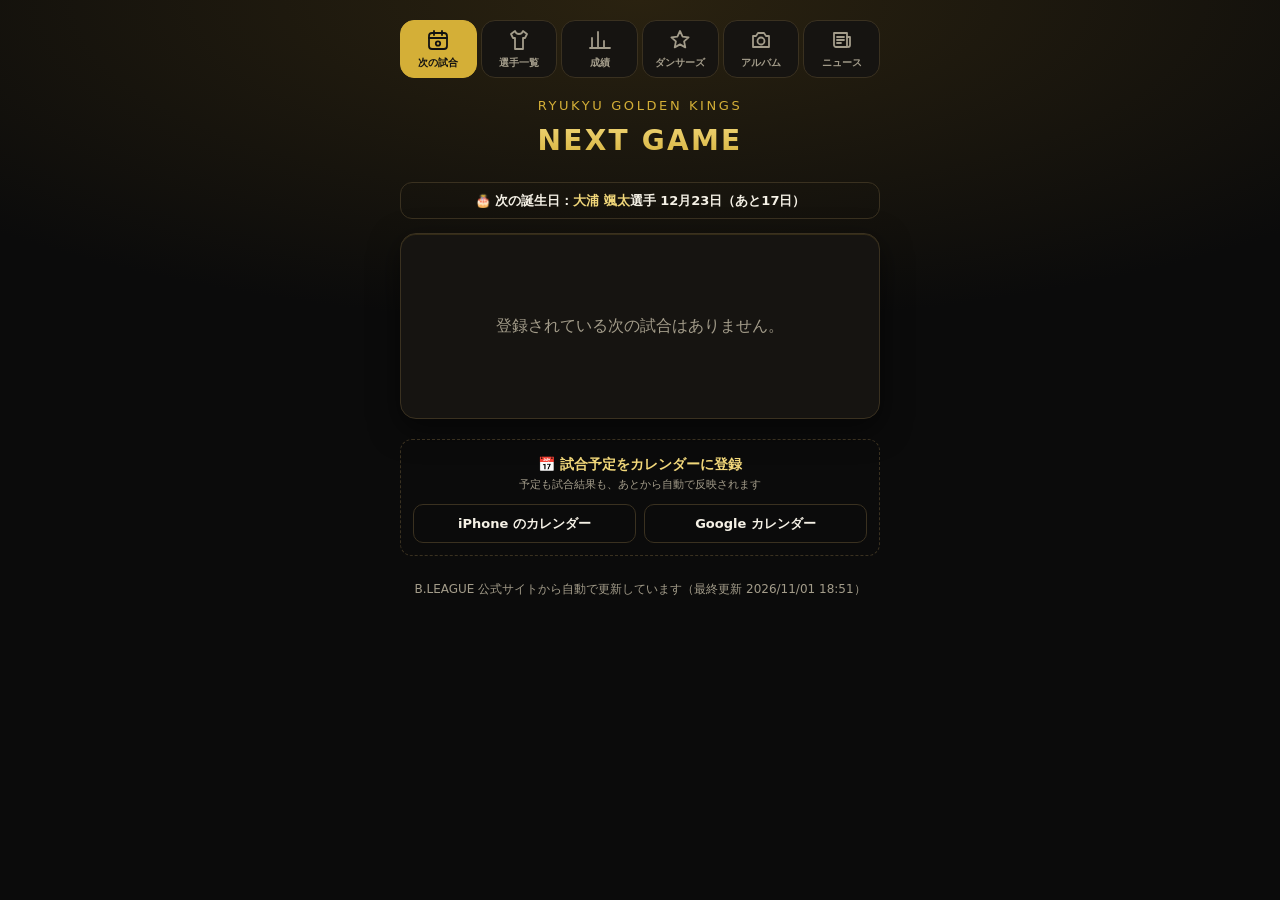
==== index.html @ 4b489448 "ニュースページを追加(キングス公式ニュースと公式YouTube) - update_news.py: キングス公式サイトのニュース一覧と、公式YouTubeのフィードを読み news.json を作る" ====
<!doctype html>
<html lang="ja">
<head>
  <meta charset="utf-8">
  <meta name="viewport" content="width=device-width, initial-scale=1, viewport-fit=cover">
  <meta name="theme-color" content="#0b0b0b">
  <meta name="apple-mobile-web-app-title" content="キングス">
  <link rel="apple-touch-icon" href="apple-touch-icon.png?v=2">
  <link rel="icon" type="image/png" href="favicon.png?v=2">
  <title>キングス 次の試合</title>
  <style>
    :root {
      --bg: #0b0b0b;
      --card: #161411;
      --line: #3a3120;
      --gold: #d4af37;
      --gold-soft: #f1d77a;
      --text: #f5f1e6;
      --muted: #a39c8a;
    }
    * { box-sizing: border-box; }
    html, body { margin: 0; }
    body {
      min-height: 100vh;
      min-height: 100dvh;
      background: radial-gradient(120% 60% at 50% 0%, #2a2210 0%, var(--bg) 60%) fixed, var(--bg);
      color: var(--text);
      font-family: "Hiragino Sans", "Noto Sans JP", "Yu Gothic", system-ui, sans-serif;
      line-height: 1.5;
      padding: max(20px, env(safe-area-inset-top)) 16px max(24px, env(safe-area-inset-bottom));
    }
    main { max-width: 480px; margin: 0 auto; }

    /* 上のタブ: 横幅いっぱいの6つのボタン(アイコン+名前)。指で押しやすい高さにする */
    .tabs { display: grid; grid-template-columns: repeat(6, 1fr); gap: 4px; margin: 0 0 18px; }
    .tabs a {
      display: flex;
      flex-direction: column;
      align-items: center;
      justify-content: center;
      gap: 3px;
      min-height: 58px;
      padding: 6px 2px;
      border: 1px solid var(--line);
      border-radius: 14px;
      background: var(--card);
      font-size: 10px;
      font-weight: 700;
      color: var(--muted);
      text-decoration: none;
      white-space: nowrap;
      -webkit-tap-highlight-color: transparent;
    }
    .tabs a:active { transform: scale(.96); }
    .tabs svg { width: 24px; height: 24px; fill: none; stroke: currentColor; stroke-width: 1.8; stroke-linecap: round; stroke-linejoin: round; }
    .tabs a[aria-current="page"] { background: var(--gold); border-color: var(--gold); color: #111; }

    header { text-align: center; margin-bottom: 20px; }
    .team {
      margin: 0;
      font-size: 13px;
      letter-spacing: .2em;
      color: var(--gold);
    }
    h1 {
      margin: 4px 0 0;
      font-size: 28px;
      font-weight: 800;
      letter-spacing: .08em;
      background: linear-gradient(180deg, var(--gold-soft), var(--gold));
      -webkit-background-clip: text;
      background-clip: text;
      color: transparent;
    }

    .card {
      background: var(--card);
      border: 1px solid var(--line);
      border-radius: 16px;
      padding: 24px 20px;
      box-shadow: 0 10px 30px rgba(0,0,0,.5), inset 0 1px 0 rgba(212,175,55,.15);
    }
    .badge {
      display: inline-block;
      padding: 4px 14px;
      border-radius: 999px;
      font-size: 13px;
      font-weight: 700;
      letter-spacing: .1em;
    }
    .badge.home { background: var(--gold); color: #111; }
    .badge.away { border: 1px solid var(--gold); color: var(--gold); }
    .top { display: flex; justify-content: space-between; align-items: center; }
    .live {
      font-size: 13px; font-weight: 700; color: #ff5a5a;
      animation: blink 1.2s infinite;
    }
    @keyframes blink { 50% { opacity: .35; } }

    .vs { margin: 20px 0 4px; font-size: 14px; color: var(--muted); }
    .opponent { margin: 0; font-size: 26px; font-weight: 800; }

    dl { margin: 20px 0 0; display: grid; grid-template-columns: auto 1fr; gap: 10px 16px; }
    dt { color: var(--gold); font-size: 13px; padding-top: 2px; }
    dd { margin: 0; font-size: 17px; font-weight: 600; }

    .birthday {
      margin-bottom: 14px;
      padding: 12px 14px;
      border: 1px solid var(--gold);
      border-radius: 12px;
      background: linear-gradient(135deg, rgba(212,175,55,.22), rgba(212,175,55,.06));
      text-align: center;
      font-size: 14px;
      font-weight: 800;
      color: var(--gold-soft);
    }
    .birthday small { display: block; margin-top: 2px; font-size: 11px; font-weight: 400; color: var(--muted); }
    .birthday.next {
      padding: 8px 12px;
      border-color: var(--line);
      background: none;
      font-size: 13px;
      font-weight: 700;
      color: var(--text);
    }
    .birthday.next b { color: var(--gold-soft); }
    .milestone {
      margin-top: 16px;
      padding: 10px 12px;
      border-radius: 10px;
      background: rgba(212,175,55,.1);
      font-size: 13px;
      line-height: 1.6;
    }
    .milestone b { color: var(--gold-soft); }
    .actions { display: grid; grid-template-columns: 1fr 1fr; gap: 8px; margin-top: 18px; }
    .actions a {
      display: block;
      padding: 11px 8px;
      border-radius: 10px;
      text-align: center;
      font-size: 14px;
      font-weight: 800;
      text-decoration: none;
    }
    .actions .ticket { background: var(--gold); color: #111; }
    .actions .watch { border: 1px solid var(--gold); color: var(--gold-soft); }
    .actions a:only-child { grid-column: 1 / -1; }
    /* 試合チャットへのボタン */
    a.chat {
      display: flex; align-items: center; justify-content: center; gap: 6px;
      min-height: 48px; margin-top: 10px; border-radius: 12px;
      border: 1px solid var(--gold); background: rgba(212, 175, 55, .08);
      color: var(--gold-soft); font-size: 15px; font-weight: 800; text-decoration: none;
    }
    a.chat:active { transform: scale(.98); }
    a.chat { flex-direction: column; gap: 2px; padding: 8px 12px; text-align: center; }
    .chat-main { display: flex; align-items: center; justify-content: center; gap: 8px; }
    .chat-new {
      padding: 2px 8px; border-radius: 999px; background: #e5484d; color: #fff;
      font-size: 11px; font-weight: 800; animation: chatPulse 1.6s ease-in-out infinite;
    }
    @keyframes chatPulse { 50% { transform: scale(1.08); } }
    .chat-last {
      max-width: 100%; font-size: 12px; font-weight: 500; color: var(--muted);
      white-space: nowrap; overflow: hidden; text-overflow: ellipsis;
    }
    .chat-last b { color: var(--gold-soft); font-weight: 700; }
    /* 観戦ビンゴへのボタン */
    a.bingo {
      display: flex; align-items: center; justify-content: center; gap: 6px;
      min-height: 46px; margin-top: 8px; border-radius: 12px; border: 1px solid var(--line); background: var(--card);
      color: var(--gold-soft); font-size: 15px; font-weight: 800; text-decoration: none;
    }
    a.bingo small { font-size: 11px; font-weight: 600; color: var(--muted); }
    a.bingo:active { transform: scale(.98); }
    .calendar { margin-top: 20px; padding: 14px 12px 12px; border: 1px dashed var(--line); border-radius: 12px; text-align: center; }
    .calendar p { margin: 0; font-size: 14px; font-weight: 700; color: var(--gold-soft); }
    .calendar small { display: block; margin-top: 2px; font-size: 11px; color: var(--muted); }
    .calendar .cal-links { display: grid; grid-template-columns: 1fr 1fr; gap: 8px; margin-top: 10px; }
    .calendar a {
      display: block;
      padding: 9px 6px;
      border: 1px solid var(--line);
      border-radius: 10px;
      font-size: 13px;
      font-weight: 700;
      color: var(--text);
      text-decoration: none;
    }
    .official {
      display: inline-block;
      margin-top: 16px;
      font-size: 14px;
      color: var(--gold);
      text-decoration: none;
    }
    .countdown {
      margin-top: 24px;
      padding-top: 20px;
      border-top: 1px solid var(--line);
      text-align: center;
    }
    .countdown .label { font-size: 13px; color: var(--muted); }
    .units { display: grid; grid-template-columns: repeat(4, 1fr); gap: 8px; margin-top: 10px; }
    .unit {
      background: #0f0e0b;
      border: 1px solid var(--line);
      border-radius: 10px;
      padding: 10px 0 6px;
    }
    .num {
      display: block;
      font-size: 30px;
      font-weight: 800;
      color: var(--gold-soft);
      font-variant-numeric: tabular-nums;
    }
    .unit small { font-size: 11px; color: var(--muted); }

    h2 { margin: 28px 0 10px; font-size: 14px; color: var(--gold); letter-spacing: .1em; }
    h2.section:first-child { margin-top: 0; }

    .live-card { margin-bottom: 8px; border-color: var(--gold); }

    /* 試合開始の花火(fireworks.js) */
    .fw-canvas { position: fixed; inset: 0; width: 100vw; height: 100vh; z-index: 60; pointer-events: none; }
    .fw-message {
      position: fixed; left: 50%; top: 38%; z-index: 61; pointer-events: none;
      transform: translate(-50%, -50%);
      padding: 16px 26px 18px;
      border: 1px solid rgba(212,175,55,.7); border-radius: 20px;
      background: rgba(8,7,4,.72);
      -webkit-backdrop-filter: blur(6px); backdrop-filter: blur(6px);
      box-shadow: 0 10px 40px rgba(0,0,0,.6);
      text-align: center; white-space: nowrap;
      animation: fwIn .6s cubic-bezier(.2, 1.4, .4, 1) both;
      transition: opacity .7s, transform .7s;
    }
    .fw-message b {
      display: block; font-size: 44px; font-weight: 900; letter-spacing: .04em;
      background: linear-gradient(180deg, #fff6c8, var(--gold) 70%);
      -webkit-background-clip: text; background-clip: text; color: transparent;
      filter: drop-shadow(0 4px 14px rgba(0,0,0,.8));
    }
    .fw-message i { display: block; font-style: normal; font-size: 40px; line-height: 1; margin-bottom: 4px; }
    .fw-message span { display: block; margin-top: 6px; font-size: 17px; font-weight: 800; color: #fff; text-shadow: 0 2px 10px rgba(0,0,0,.9); }
    .fw-message.out { opacity: 0; transform: translate(-50%, -60%); }
    @keyframes fwIn { from { opacity: 0; transform: translate(-50%, -50%) scale(.5); } }

    /* スコアボード(X の試合ページ風) */
    .board { display: grid; grid-template-columns: 1fr auto 1fr; align-items: center; gap: 6px; margin: 16px 0 6px; }
    .board .team { display: flex; flex-direction: column; align-items: center; gap: 2px; min-width: 0; margin: 0; color: var(--text); letter-spacing: normal; font-size: inherit; }
    .board .tmark {
      width: 42px; height: 42px; border-radius: 50%;
      display: grid; place-items: center;
      font-size: 13px; font-weight: 800;
      border: 2px solid var(--gold);
    }
    .board .kings .tmark { background: var(--gold); color: #111; }
    .board .opp .tmark { background: #26221a; color: var(--text); border-color: #5a5040; }
    .board .tname { font-size: 12px; color: var(--muted); max-width: 100%; overflow: hidden; text-overflow: ellipsis; white-space: nowrap; }
    .board .pts { font-size: 54px; font-weight: 800; line-height: 1; font-variant-numeric: tabular-nums; }
    .board .kings .pts { color: var(--gold-soft); }
    .board .mid { text-align: center; }
    .board .per { font-size: 15px; font-weight: 800; color: var(--text); white-space: nowrap; }
    .board .clock { margin-top: 4px; font-size: 13px; color: var(--muted); font-variant-numeric: tabular-nums; }
    .court-wrap { position: relative; margin: 10px -6px 0; perspective: 700px; }
    /* シュートが決まったときの「+2」などの表示 */
    .shot-pts {
      position: absolute; top: 18%; z-index: 2; pointer-events: none;
      font-size: 34px; font-weight: 900; color: var(--gold-soft); text-shadow: 0 2px 12px rgba(0,0,0,.7), 0 0 18px rgba(241,215,122,.6);
      animation: shotPts 1.6s ease-out forwards;
    }
    .shot-pts small { display: block; margin-top: -4px; font-size: 14px; font-weight: 800; letter-spacing: .02em; white-space: nowrap; }
    .shot-pts.k { left: 14%; }
    .shot-pts.o { right: 14%; color: #fff; text-shadow: 0 2px 12px rgba(0,0,0,.7); }
    @keyframes shotPts { 0% { opacity: 0; transform: translateY(14px) scale(.6); } 20% { opacity: 1; transform: translateY(0) scale(1.15); } 70% { opacity: 1; transform: translateY(-10px) scale(1); } 100% { opacity: 0; transform: translateY(-26px) scale(1); } }
    .court { display: block; width: 100%; transform: rotateX(32deg); transform-origin: 50% 100%; filter: drop-shadow(0 10px 18px rgba(0,0,0,.5)); }
    .lastplay {
      position: relative; z-index: 1;
      margin-top: -6px; padding: 10px 12px;
      border-radius: 12px; background: rgba(38,34,26,.95); border: 1px solid var(--line);
      font-size: 13px; line-height: 1.5;
    }
    .lastplay small { color: var(--muted); margin-left: 6px; }
    .lastplay b { color: var(--gold-soft); }
    .live-tabs { display: grid; grid-template-columns: repeat(3, 1fr); margin: 16px 0 4px; border-bottom: 1px solid var(--line); }
    .live-tabs button {
      min-height: 44px; border: 0; background: none; color: var(--muted);
      font: inherit; font-size: 14px; font-weight: 700; cursor: pointer;
      border-bottom: 2px solid transparent;
    }
    .live-tabs button.on { color: var(--text); border-bottom-color: var(--gold); }
    table.box { width: 100%; border-collapse: collapse; font-size: 12px; font-variant-numeric: tabular-nums; }
    .box th { padding: 6px 4px; font-size: 10px; font-weight: 600; color: var(--gold); text-align: right; border-bottom: 1px solid var(--line); }
    .box td { padding: 6px 4px; text-align: right; border-bottom: 1px solid var(--line); white-space: nowrap; }
    .box th:first-child, .box td:first-child { text-align: left; white-space: normal; }
    .box h3 { margin: 14px 0 4px; font-size: 13px; }
    .plays { list-style: none; margin: 0; padding: 0; }
    .plays li { display: grid; grid-template-columns: 52px 1fr auto; gap: 8px; padding: 9px 2px; border-bottom: 1px solid var(--line); font-size: 13px; }
    .plays .t { color: var(--muted); font-size: 11px; font-variant-numeric: tabular-nums; }
    .plays .sc { font-size: 12px; color: var(--muted); font-variant-numeric: tabular-nums; }
    .plays li.k .what { color: var(--gold-soft); }

    /* 勝敗予想と応援リアクション */
    .fan { margin-top: 16px; padding-top: 14px; border-top: 1px solid var(--line); }
    .fan-title { display: flex; justify-content: space-between; font-size: 13px; font-weight: 700; }
    .fan-title small { color: var(--muted); font-weight: 400; }
    .vote { display: grid; grid-template-columns: 1fr 1fr; gap: 8px; margin-top: 10px; }
    .vote button {
      position: relative; overflow: hidden;
      min-height: 50px; padding: 4px 26px; border-radius: 999px; border: 1px solid var(--line);
      font: inherit; font-size: 14px; font-weight: 800; cursor: pointer; white-space: nowrap;
    }
    .vote .vk { background: var(--gold); color: #111; border-color: var(--gold); }
    .vote .vo { background: #2a261e; color: var(--text); }
    .vote button.mine::after { content: "✓"; position: absolute; right: 12px; top: 50%; transform: translateY(-50%); }
    .vote button:disabled { cursor: default; }
    .vote button:not(:disabled):active { transform: scale(.97); }
    .reacts { display: grid; grid-template-columns: repeat(5, 1fr); gap: 6px; margin-top: 10px; }
    .reacts button {
      min-height: 52px; border-radius: 14px; border: 1px solid var(--line); background: #161411;
      font: inherit; font-size: 22px; line-height: 1; cursor: pointer;
      display: flex; flex-direction: column; align-items: center; justify-content: center; gap: 3px;
      -webkit-tap-highlight-color: transparent;
    }
    .reacts button:active { transform: scale(.92); }
    .reacts small { font-size: 10px; color: var(--muted); font-variant-numeric: tabular-nums; }
    .fan-note { margin: 8px 0 0; font-size: 10px; color: var(--muted); }
    .float-emoji {
      position: fixed; bottom: 90px; z-index: 50; pointer-events: none;
      font-size: 30px; animation: floatUp 2.2s ease-out forwards;
    }
    @keyframes floatUp {
      0% { transform: translateY(0) scale(.6); opacity: 0; }
      15% { opacity: 1; transform: translateY(-30px) scale(1.1); }
      100% { transform: translateY(-320px) scale(1); opacity: 0; }
    }
    .winprob { margin-top: 14px; }
    .winprob-head { display: flex; justify-content: space-between; align-items: baseline; font-size: 12px; color: var(--muted); }
    .winprob-head b { font-size: 20px; color: var(--gold-soft); font-variant-numeric: tabular-nums; }
    .winprob-bar { position: relative; height: 10px; margin-top: 6px; border-radius: 5px; background: #3a2a2a; overflow: hidden; }
    .winprob-bar i { position: absolute; left: 0; top: 0; bottom: 0; background: linear-gradient(90deg, var(--gold), var(--gold-soft)); transition: width .6s; }
    .winprob-bar::after { content: ""; position: absolute; left: 50%; top: 0; bottom: 0; width: 1px; background: rgba(255,255,255,.35); }
    .winprob small { display: block; margin-top: 4px; font-size: 10px; color: var(--muted); }
    .final { font-size: 13px; font-weight: 700; color: var(--gold-soft); }
    .score {
      display: grid;
      grid-template-columns: 1fr auto 1fr;
      align-items: end;
      gap: 8px;
      margin: 20px 0 4px;
      text-align: center;
    }
    .side { display: flex; flex-direction: column; gap: 4px; min-width: 0; }
    .tname { font-size: 13px; color: var(--muted); overflow-wrap: anywhere; }
    .pts {
      font-size: 52px;
      font-weight: 800;
      line-height: 1;
      font-variant-numeric: tabular-nums;
    }
    .kings .pts { color: var(--gold-soft); }
    .dash { font-size: 28px; color: var(--muted); padding-bottom: 8px; }
    .quarters {
      width: 100%;
      margin-top: 20px;
      border-collapse: collapse;
      font-size: 14px;
      text-align: center;
      font-variant-numeric: tabular-nums;
    }
    .quarters th { color: var(--gold); font-weight: 600; font-size: 12px; padding: 4px 2px; }
    .quarters td { padding: 6px 2px; border-top: 1px solid var(--line); }
    .quarters td:first-child { text-align: left; color: var(--muted); font-size: 12px; }
    .scorers { list-style: none; margin: 0; padding: 0; }
    .scorers li {
      display: flex; justify-content: space-between; gap: 12px;
      padding: 8px 2px;
      border-bottom: 1px solid var(--line);
      font-size: 15px;
    }
    .spts { font-weight: 800; color: var(--gold-soft); font-variant-numeric: tabular-nums; }
    .spts small { font-size: 11px; color: var(--muted); font-weight: 400; margin-left: 2px; }
    .sub { margin: 14px 0 0; font-size: 12px; color: var(--muted); }
    .sub .official { margin-top: 0; font-size: 12px; }
    .later { list-style: none; margin: 0; padding: 0; }
    .later li {
      display: flex; justify-content: space-between; gap: 12px;
      padding: 12px 4px;
      border-bottom: 1px solid var(--line);
      font-size: 15px;
    }
    .later .ha { color: var(--gold); font-size: 13px; white-space: nowrap; }

    .message { text-align: center; color: var(--muted); padding: 40px 0; }
    .note { margin-top: 24px; text-align: center; font-size: 12px; color: var(--muted); }
  </style>
</head>
<body>
  <main>
    <nav class="tabs">
      <a href="./" aria-current="page"><svg viewBox="0 0 24 24"><rect x="3" y="5" width="18" height="16" rx="3"/><path d="M3 10h18M8 3v4M16 3v4"/><circle cx="12" cy="15.5" r="2.2"/></svg><span>次の試合</span></a>
      <a href="players.html"><svg viewBox="0 0 24 24"><path d="M8 3l-4 3 2 4h2v11h8V10h2l2-4-4-3c-.5 1.7-2 3-4 3s-3.5-1.3-4-3z"/></svg><span>選手一覧</span></a>
      <a href="stats.html"><svg viewBox="0 0 24 24"><path d="M4 20V10M10 20V4M16 20v-7M22 20H2"/></svg><span>成績</span></a>
      <a href="dancers.html"><svg viewBox="0 0 24 24"><path d="M12 3l2.6 5.6 6 .7-4.5 4.1 1.2 6L12 16.4 6.7 19.4l1.2-6L3.4 9.3l6-.7z"/></svg><span>ダンサーズ</span></a>
      <a href="album.html"><svg viewBox="0 0 24 24"><path d="M4 8h3l2-3h6l2 3h3v11H4z"/><circle cx="12" cy="13" r="3.5"/></svg><span>アルバム</span></a>
      <a href="news.html"><svg viewBox="0 0 24 24"><path d="M4 5h13v14H6a2 2 0 0 1-2-2z"/><path d="M17 9h3v8a2 2 0 0 1-2 2"/><path d="M7 9h7M7 12h7M7 15h4"/></svg><span>ニュース</span></a>
    </nav>
    <header>
      <p class="team">RYUKYU GOLDEN KINGS</p>
      <h1>NEXT GAME</h1>
    </header>
    <div id="birthday"></div>
    <div id="app"><p class="message">読み込み中…</p></div>
    <div class="calendar">
      <p>📅 試合予定をカレンダーに登録</p>
      <small>予定も試合結果も、あとから自動で反映されます</small>
      <div class="cal-links">
        <a id="calApple" href="calendar.ics">iPhone のカレンダー</a>
        <a id="calGoogle" href="https://calendar.google.com/" target="_blank" rel="noopener">Google カレンダー</a>
      </div>
    </div>
    <p class="note" id="note"></p>
  </main>

  <script src="extras.js"></script>
  <script src="fireworks.js"></script>
  <script>
    // 試合開始からこの時間が過ぎたら「終わった試合」とみなして次へ進む
    const GAME_LENGTH_MS = 2.5 * 60 * 60 * 1000;
    const TZ = "Asia/Tokyo";

    // 試合中の速報(kings-notify の notifier.py が ntfy に流している)
    const NTFY = "https://ntfy.sh";
    const LIVE_TOPIC = "kings-live-a38853caea";
    const LIVE_STALE_MS = 15 * 60 * 1000;       // この時間更新がなければ速報を隠す
    const FINAL_SHOW_MS = 3 * 60 * 60 * 1000;    // 試合終了の結果を出しておく時間
    const LIVE_WINDOW_BEFORE_MS = 30 * 60 * 1000;
    const LIVE_WINDOW_AFTER_MS = 4 * 60 * 60 * 1000;

    const app = document.getElementById("app");
    let timer = null;
    let games = [];
    let live = null;
    let source = null;
    let roster = [];   // players.json(誕生日・通算成績)

    // 誕生日の選手がいれば大きく、いなければ次の誕生日を小さく出す
    function renderBirthday() {
      const list = KingsExtras.birthdaysToday(roster);
      const next = list.length ? null : KingsExtras.nextBirthday(roster);
      document.getElementById("birthday").innerHTML = list.length ? `
        <div class="birthday">🎂 今日は ${list.map(b => `${esc(b.name)}選手（${b.age}歳）`).join("・")} の誕生日！
          <small>おめでとうございます！</small></div>`
        : next ? `<div class="birthday next">🎂 次の誕生日：<b>${esc(next.name)}</b>選手
            ${esc(KingsExtras.birthdayLabel(next.player))}（${next.days === 1 ? "明日" : `あと${next.days}日`}）</div>` : "";
    }

    // 次の試合で届きそうな通算記録(今のペースで1試合以内)。無ければ、いちばん近い記録を出す
    function milestoneHtml() {
      const all = KingsExtras.milestones(roster);
      const soon = all.filter(m => m.games <= 1);
      const line = m => `<b>${esc(m.name)}</b> B.LEAGUE 通算${m.goal.toLocaleString()}${esc(m.kind.label)}まで あと${m.left}${esc(m.kind.unit)}`;
      if (soon.length) return `<div class="milestone">🏆 この試合で記録達成なるか？<br>${soon.map(line).join("<br>")}</div>`;
      if (!all.length) return "";
      return `<div class="milestone">🏆 次に近い記録：${line(all[0])}（今のペースで約${all[0].games}試合）</div>`;
    }

    const fmtDate = new Intl.DateTimeFormat("ja-JP", { timeZone: TZ, year: "numeric", month: "long", day: "numeric", weekday: "short" });
    const fmtTime = new Intl.DateTimeFormat("ja-JP", { timeZone: TZ, hour: "2-digit", minute: "2-digit" });
    const fmtShort = new Intl.DateTimeFormat("ja-JP", { timeZone: TZ, month: "numeric", day: "numeric", weekday: "short" });

    function esc(s) {
      return String(s).replace(/[&<>"']/g, c => ({ "&": "&amp;", "<": "&lt;", ">": "&gt;", '"': "&quot;", "'": "&#39;" }[c]));
    }

    const chatKey = g => (String(g.url || "").match(/ScheduleKey=(\d+)/) || [])[1] || "";

    // ---------------------------------------------------------------- 試合チャットの新着
    // チャットのボタンに「新着 ○件」と最新のコメントを出す(チャットを開いて読んだところまでは数えない)
    const CHAT_PREFIX = "kings-chat-a38853caea-";
    const chats = new Map();   // 試合のキー → { msgs, ids, loaded }
    const chatRead = key => { try { return Number(localStorage.getItem("kings-chatread:" + key)) || 0; } catch { return 0; } };
    function ago(t) {
      const sec = Math.max(0, Date.now() / 1000 - t);
      return sec < 60 ? "たった今" : sec < 3600 ? `${Math.floor(sec / 60)}分前` : `${Math.floor(sec / 3600)}時間前`;
    }
    function chatInner(key) {
      const c = chats.get(key);
      const read = chatRead(key);
      const unread = c ? c.msgs.filter(m => m.time > read && m.cid !== cid).length : 0;
      const last = c && c.msgs[c.msgs.length - 1];
      return `<span class="chat-main">💬 試合チャットに参加する${unread ? `<b class="chat-new">新着 ${unread > 99 ? "99+" : unread}</b>` : ""}</span>` +
        (last ? `<small class="chat-last"><b>${esc(last.nick)}</b>：${esc(last.text)}・${ago(last.time)}</small>`
          : c && c.loaded ? '<small class="chat-last">まだコメントはありません。最初のひとことをどうぞ！</small>' : "");
    }
    function refreshChat(key) {
      document.querySelectorAll("a.chat[data-chat]").forEach(a => { if (!key || a.dataset.chat === key) a.innerHTML = chatInner(a.dataset.chat); });
    }
    function acceptChat(key, m) {
      const c = chats.get(key);
      if (!m || m.event !== "message" || !m.id || c.ids.has(m.id)) return;
      let d;
      try { d = JSON.parse(m.message); } catch { return; }
      if (!d || d.type !== "kings-chat" || d.game !== key || !d.nick) return;
      c.ids.add(m.id);
      c.msgs.push({ time: m.time || 0, nick: String(d.nick).slice(0, 20), text: String(d.text || "").slice(0, 60) || "📷 写真", cid: d.cid });
      c.msgs.sort((a, b) => a.time - b.time);
    }
    function watchChat(key) {
      if (!key || chats.has(key)) return;
      const c = { msgs: [], ids: new Set(), loaded: false };
      chats.set(key, c);
      const topic = CHAT_PREFIX + key;
      if ("EventSource" in window) {
        const src = new EventSource(`${NTFY}/${topic}/sse`);
        src.onmessage = e => { try { acceptChat(key, JSON.parse(e.data)); refreshChat(key); } catch {} };
      }
      fetch(`${NTFY}/${topic}/json?poll=1&since=12h`, { cache: "no-store" })
        .then(r => r.ok ? r.text() : "")
        .then(t => t.split("\n").forEach(line => { if (line.trim()) { try { acceptChat(key, JSON.parse(line)); } catch {} } }))
        .catch(() => {})
        .finally(() => { c.loaded = true; refreshChat(key); });
    }
    function chatLink(key) {
      if (!key) return "";
      watchChat(key);
      return `<a class="chat" data-chat="${esc(key)}" href="chat.html?game=${encodeURIComponent(key)}">${chatInner(key)}</a>` +
        `<a class="bingo" href="bingo.html?game=${encodeURIComponent(key)}">🎯 観戦ビンゴ<small>マスが自動で開く！</small></a>`;
    }
    setInterval(() => refreshChat(), 60 * 1000);   // 「○分前」を進める
    // チャットから戻ってきたら、読んだぶんの「新着」を消す
    window.addEventListener("pageshow", () => refreshChat());
    document.addEventListener("visibilitychange", () => { if (!document.hidden) refreshChat(); });

    function upcoming(now) {
      return games
        .map(g => ({ ...g, start: new Date(g.datetime) }))
        .filter(g => !isNaN(g.start) && g.start.getTime() + GAME_LENGTH_MS > now)
        .sort((a, b) => a.start - b.start);
    }

    // ---------------------------------------------------------------- 試合中の速報
    function liveState(now) {
      if (!live) return null;
      const age = now - new Date(live.updated).getTime();
      if (live.period === "FINAL") return age < FINAL_SHOW_MS ? "final" : null;
      return age < LIVE_STALE_MS ? "live" : null;
    }

    // ---------------------------------------------------------------- 勝利確率メーター(目安)
    // 残り時間は秒単位では分からないので、「今のクォーターに入った点数」を「それまでのクォーターの
    // 平均点数」と比べて、クォーターがどこまで進んだかを推定する(分からなければ半分進んだとみなす)。
    // 最終点差のばらつき(標準偏差)を1試合40分で約13点とし、残り時間に応じて縮めた正規分布で計算する
    const MARGIN_SD = 13;
    const HOME_EDGE = 2;   // ホームの有利さ(1試合あたりの点数)

    function normalCdf(x) {
      // erf の近似(Abramowitz-Stegun 7.1.26)
      const t = 1 / (1 + 0.3275911 * Math.abs(x) / Math.SQRT2);
      const y = 1 - (((((1.061405429 * t - 1.453152027) * t) + 1.421413741) * t - 0.284496736) * t + 0.254829592) * t * Math.exp(-x * x / 2);
      return x >= 0 ? (1 + y) / 2 : (1 - y) / 2;
    }

    function remainingMinutes(d) {
      const p = d.period || "";
      if (p === "HALF") return 20;
      const qi = /^Q[1-4]$/.test(p) ? Number(p[1]) - 1 : /^OT\d*$/.test(p) ? 3 + (Number(p.slice(2)) || 1) : null;
      if (qi == null) return null;
      const len = qi >= 4 ? 5 : 10;              // 延長は5分
      const after = qi < 4 ? (3 - qi) * 10 : 0;   // このあとに残っているクォーターの時間
      // 公式の試合データの残り時間(例「3:04」)があれば、それを使う
      const c = /^(\d{1,2}):(\d{2})(?:\.\d)?$/.exec(d.clock || "");
      if (c) return after + Math.min(len, Number(c[1]) + Number(c[2]) / 60);
      const qs = Array.isArray(d.quarters) ? d.quarters.filter(q => Array.isArray(q) && q.length === 3) : [];
      let progress = 0.5;
      if (qs[qi] && qi > 0) {
        const prev = qs.slice(0, Math.min(qi, 4));
        const avg = prev.reduce((a, q) => a + q[1] + q[2], 0) / prev.length * (len / 10);
        if (avg > 0) progress = Math.min(0.95, Math.max(0.05, (qs[qi][1] + qs[qi][2]) / avg));
      }
      return after + len * (1 - progress);
    }

    function winProbability(d) {
      const remaining = remainingMinutes(d);
      if (remaining == null) return null;
      const frac = remaining / 40;
      const edge = (d.home ? HOME_EDGE : -HOME_EDGE) * frac;
      return normalCdf((d.kings - d.opp + edge) / (MARGIN_SD * Math.sqrt(frac)));
    }

    function winProbHtml(d) {
      const prob = winProbability(d);
      if (prob == null) return "";
      const pct = Math.round(Math.min(0.99, Math.max(0.01, prob)) * 100);
      return `
        <div class="winprob">
          <div class="winprob-head"><span>キングスの勝利確率</span><b>${pct}%</b></div>
          <div class="winprob-bar"><i style="width:${pct}%"></i></div>
          <small>点差と、クォーターごとの得点ペースから計算したおおまかな目安です</small>
        </div>`;
    }

    function periodLabel(p) {
      if (!p) return "試合中";
      if (p === "HALF") return "ハーフタイム";
      if (/^Q[1-4]$/.test(p)) return p[1] + "Q";
      if (/^OT\d*$/.test(p)) return "延長" + (p.slice(2) || "1");
      return p;
    }

    function acceptLive(m) {
      if (!m || m.event !== "message" || !m.message) return;
      let d;
      try { d = JSON.parse(m.message); } catch { return; }
      if (d.type !== "kings-live" || !Number.isFinite(d.kings) || !Number.isFinite(d.opp) ||
          isNaN(new Date(d.updated))) return;
      if (live && new Date(live.updated) > new Date(d.updated)) return;
      // クォーターは、公式の試合データ(直近のプレー)のほうが正確なので、そちらを優先する。
      // 試合終了と、2Q のプレーのままのハーフタイムは、通知ツールの判定をそのまま使う
      const lastPlay = Array.isArray(d.plays) && d.plays[0];
      const playPeriod = lastPlay && lastPlay.period;
      if (playPeriod && d.period !== "FINAL" && !(d.period === "HALF" && playPeriod === "Q2")) d.period = playPeriod;
      // スコアも同じ理由で、直近のプレーの時点のスコア(公式の試合データ)を優先する
      if (lastPlay && Number.isFinite(lastPlay.kings) && Number.isFinite(lastPlay.opp)) {
        d.kings = lastPlay.kings;
        d.opp = lastPlay.opp;
      }
      const prev = live;
      live = d;
      render();
      if (liveState(Date.now()) === "live" || d.period === "FINAL") shotMotions(prev, d);
    }

    function pollLive() {
      return fetch(`${NTFY}/${LIVE_TOPIC}/json?poll=1&since=6h`, { cache: "no-store" })
        .then(r => r.ok ? r.text() : "")
        .then(t => t.split("\n").forEach(line => {
          if (line.trim()) { try { acceptLive(JSON.parse(line)); } catch {} }
        }))
        .catch(() => {});
    }

    // 試合の前後だけ、速報の受信をつないでおく
    function nearGame(now) {
      return games.some(g => {
        const t = new Date(g.datetime).getTime();
        return t - LIVE_WINDOW_BEFORE_MS < now && now < t + LIVE_WINDOW_AFTER_MS;
      }) || liveState(now) === "live";
    }

    function updateConnection() {
      const near = nearGame(Date.now());
      if (near && !source && "EventSource" in window) {
        source = new EventSource(`${NTFY}/${LIVE_TOPIC}/sse`);
        source.onmessage = e => { try { acceptLive(JSON.parse(e.data)); } catch {} };
      } else if (!near && source) {
        source.close();
        source = null;
      }
      if (near) pollLive();   // 受信が切れていた間の取りこぼし対策
    }

    // コートの絵(上から見たコートを、CSS で手前に傾けて立体的に見せる)
    const COURT_SVG = `
      <svg class="court" viewBox="0 0 400 214" aria-hidden="true">
        <rect x="1" y="1" width="398" height="212" rx="6" fill="#2a2213" stroke="#d4af37" stroke-width="2"/>
        <g fill="none" stroke="#d4af37" stroke-opacity=".75" stroke-width="2">
          <line x1="200" y1="1" x2="200" y2="213"/>
          <circle cx="200" cy="107" r="26"/>
          <rect x="1" y="72" width="70" height="70" fill="rgba(212,175,55,.18)"/>
          <rect x="329" y="72" width="70" height="70" fill="rgba(212,175,55,.18)"/>
          <path d="M71 86a21 21 0 0 1 0 42M329 86a21 21 0 0 0 0 42"/>
          <path d="M1 20h28a90 90 0 0 1 0 174H1M399 20h-28a90 90 0 0 0 0 174h28"/>
          <circle cx="16" cy="107" r="5"/><circle cx="384" cy="107" r="5"/>
        </g>
        <g transform="translate(200 107)" fill="#d4af37">
          <path d="M-14 6L-17 -10L-7 -2L0 -14L7 -2L17 -10L14 6Z"/>
        </g>
      </svg>`;

    let liveTab = "score";   // 速報カードの中のタブ(score / box / plays)

    // ---------------------------------------------------------------- シュートのモーション
    // 速報で点が入ったら、コートの上でボールがリングに吸い込まれ、ネットが揺れて「+2」などが出る。
    // 得点板と同じ向きで、キングスは左のリング、相手は右のリングに入れる
    const HOOPS = { kings: { x: 16, y: 107, dir: 1 }, opp: { x: 384, y: 107, dir: -1 } };
    const SVGNS = "http://www.w3.org/2000/svg";
    function svgEl(tag, attrs) {
      const el = document.createElementNS(SVGNS, tag);
      for (const k in attrs) el.setAttribute(k, attrs[k]);
      return el;
    }
    function shotMotion(team, pts, who) {
      const wrap = document.querySelector(".court-wrap");
      const court = wrap && wrap.querySelector("svg.court");
      if (!court || !(pts > 0)) return;
      const label = document.createElement("div");
      label.className = "shot-pts " + (team === "kings" ? "k" : "o");
      label.textContent = "+" + pts;
      if (who) { const sm = document.createElement("small"); sm.textContent = who; label.appendChild(sm); }
      const reduce = window.matchMedia && matchMedia("(prefers-reduced-motion: reduce)").matches;
      if (reduce) { wrap.appendChild(label); setTimeout(() => label.remove(), 1700); return; }

      const h = HOOPS[team];
      // 3点はスリーポイントラインの外、1点はフリースローライン、それ以外はペイントの近くから打つ
      const dist = pts >= 3 ? 125 : pts === 1 ? 55 : 70;
      const sy = pts === 1 ? 107 : 107 + (Math.random() - .5) * 120;
      const sx = h.x + h.dir * dist;
      const g = svgEl("g", {});
      const ball = svgEl("g", {});
      ball.appendChild(svgEl("circle", { r: 7, fill: "#e8792b", stroke: "#5a2a08", "stroke-width": 1.2 }));
      ball.appendChild(svgEl("path", { d: "M-7 0H7M0-7V7M-5-5Q0 0-5 5M5-5Q0 0 5 5", fill: "none", stroke: "#5a2a08", "stroke-width": 1 }));
      const shadow = svgEl("ellipse", { rx: 6, ry: 2.5, fill: "rgba(0,0,0,.45)" });
      g.appendChild(shadow);
      g.appendChild(ball);
      court.appendChild(g);
      const DUR = 950;
      const t0 = performance.now();
      function step(now) {
        const t = Math.min(1, (now - t0) / DUR);
        const e = 1 - Math.pow(1 - t, 2);                     // だんだんゆっくり
        const x = sx + (h.x - sx) * e, y = sy + (h.y - sy) * e;
        const lift = Math.sin(Math.PI * t);                   // 放物線の高さ(大きさと影の離れ方で表す)
        ball.setAttribute("transform", `translate(${x} ${y - lift * 34}) scale(${1 + lift * .9}) rotate(${t * 540})`);
        shadow.setAttribute("transform", `translate(${x} ${y}) scale(${1 - lift * .5})`);
        shadow.setAttribute("opacity", String(1 - lift * .6));
        if (t < 1) return requestAnimationFrame(step);
        // リングに入った: ボールは小さくなって消え、ネットが揺れて輪が広がる
        g.remove();
        swish(court, h);
        wrap.appendChild(label);
        setTimeout(() => label.remove(), 1700);
      }
      requestAnimationFrame(step);
    }
    function swish(court, h) {
      const g = svgEl("g", { transform: `translate(${h.x} ${h.y})` });
      const net = svgEl("path", { d: "M-5 0L-3 9L0 0L3 9L5 0M-4 4H4", fill: "none", stroke: "#fff", "stroke-width": 1.4, "stroke-linecap": "round" });
      const ring = svgEl("circle", { r: 5, fill: "none", stroke: "#f1d77a", "stroke-width": 3 });
      g.appendChild(ring);
      g.appendChild(net);
      court.appendChild(g);
      const t0 = performance.now();
      function step(now) {
        const t = Math.min(1, (now - t0) / 700);
        ring.setAttribute("r", String(5 + t * 22));
        ring.setAttribute("opacity", String(1 - t));
        const sway = Math.sin(t * Math.PI * 4) * (1 - t);   // ネットがゆれる
        net.setAttribute("transform", `scale(${1 + sway * .5} ${1 + Math.abs(sway) * .8})`);
        net.setAttribute("opacity", String(1 - t * .8));
        if (t < 1) requestAnimationFrame(step); else g.remove();
      }
      requestAnimationFrame(step);
    }
    // 前回の速報から今回までに決めた選手の名前(直近のプレーの「#17 ヌワバ 3Pシュート○ …」から拾う)
    function shotNames(prev, d, team) {
      const plays = Array.isArray(d.plays) ? d.plays : [];
      const names = [];
      for (const p of plays.slice().reverse()) {   // 古い順
        const sc = p[team];
        if (p.team !== team || !/○/.test(p.text || "") || !Number.isFinite(sc) || sc <= prev[team] || sc > d[team]) continue;
        const m = String(p.text).replace(/^#\d+\s*/, "").match(/^(\S+)/);
        if (m && !names.includes(m[1])) names.push(m[1]);
      }
      return names.join("・");
    }
    function shotMotions(prev, d) {
      if (!prev || prev.key !== d.key || !Number.isFinite(prev.kings) || !Number.isFinite(prev.opp)) return;
      const dk = d.kings - prev.kings, dop = d.opp - prev.opp;
      if (dk > 0) shotMotion("kings", dk, shotNames(prev, d, "kings"));
      if (dop > 0) setTimeout(() => shotMotion("opp", dop, shotNames(prev, d, "opp")), dk > 0 ? 1300 : 0);
    }
    if (new URLSearchParams(location.search).has("shot")) {   // 試し打ち: ?shot=1
      setTimeout(() => { shotMotion("kings", 3, "ヌワバ"); setTimeout(() => shotMotion("opp", 2), 1500); }, 1500);
    }

    const teamMark = name => esc((name || "").replace(/^(.{2}).*$/, "$1"));

    function lastPlayHtml(d) {
      const p = Array.isArray(d.plays) && d.plays.length ? d.plays[0] : null;
      if (!p) return "";
      return `<div class="lastplay"><b>${esc(p.team === "kings" ? "琉球" : p.team === "opp" ? (d.opp_short || "相手") : "")}</b>
        ${esc(p.text || "")}<small>${esc([periodLabel(p.period), p.clock].filter(Boolean).join(" "))} 直近のプレー</small></div>`;
    }

    function boxHtml(d) {
      const sides = [["琉球", d.box && d.box.kings], [d.opponent || "相手", d.box && d.box.opp]];
      if (!sides.some(([, rows]) => Array.isArray(rows) && rows.length)) {
        return '<p class="sub">両チームの選手ごとの成績は、試合が始まると出ます</p>';
      }
      return sides.map(([name, rows]) => Array.isArray(rows) && rows.length ? `
        <h3 class="box">${esc(name)}</h3>
        <table class="box">
          <tr><th>選手</th><th>分</th><th>点</th><th>リバ</th><th>アシ</th></tr>
          ${rows.map(r => `<tr><td>${esc(r.name)}</td><td>${esc(r.min || "")}</td><td>${r.pts ?? 0}</td><td>${r.reb ?? 0}</td><td>${r.ast ?? 0}</td></tr>`).join("")}
        </table>` : "").join("");
    }

    function playsHtml(d) {
      const plays = Array.isArray(d.plays) ? d.plays : [];
      if (!plays.length) return '<p class="sub">プレーの記録は、試合が始まると出ます</p>';
      return `<ol class="plays">${plays.map(p => `
        <li class="${p.team === "kings" ? "k" : ""}">
          <span class="t">${esc([periodLabel(p.period), p.clock].filter(Boolean).join(" "))}</span>
          <span class="what">${esc(p.text || "")}</span>
          <span class="sc">${Number.isFinite(p.kings) && Number.isFinite(p.opp) ? `${p.kings}-${p.opp}` : ""}</span>
        </li>`).join("")}</ol>`;
    }

    function scoreTabHtml(d, state) {
      const qs = Array.isArray(d.quarters) ? d.quarters.filter(q => Array.isArray(q) && q.length === 3) : [];
      let scorers = Array.isArray(d.scorers) ? d.scorers.filter(s => Array.isArray(s) && Number.isFinite(s[1])) : [];
      // 公式のライブデータ(統計タブと同じ)の方が新しいので、合計が大きければそちらを使う
      const boxRows = d.box && Array.isArray(d.box.kings)
        ? d.box.kings.filter(r => r && r.name && Number.isFinite(r.pts) && r.pts > 0).map(r => [r.name, r.pts]) : [];
      const total = rows => rows.reduce((a, s) => a + s[1], 0);
      if (boxRows.length && total(boxRows) >= total(scorers)) scorers = boxRows.sort((a, b) => b[1] - a[1]);
      return `
        ${state === "live" ? winProbHtml(d) : ""}
        ${qs.length ? `
          <table class="quarters">
            <tr><th></th>${qs.map(q => `<th>${esc(q[0])}</th>`).join("")}</tr>
            <tr><td>琉球</td>${qs.map(q => `<td>${esc(q[1])}</td>`).join("")}</tr>
            <tr><td>相手</td>${qs.map(q => `<td>${esc(q[2])}</td>`).join("")}</tr>
          </table>` : ""}
        <h2>キングスの得点</h2>
        ${scorers.length ? `
          <ol class="scorers">
            ${scorers.map(s => `<li><span>${esc(s[0])}</span><span class="spts">${s[1]}<small>点</small></span></li>`).join("")}
          </ol>` : '<p class="sub">選手ごとの得点はまだ読み取れていません</p>'}`;
    }

    function liveCard(state) {
      const d = live;
      const win = d.kings > d.opp;
      const mid = state === "final"
        ? `<div class="per">試合終了</div><div class="clock">${d.kings === d.opp ? "" : win ? "WIN" : "LOSE"}</div>`
        : `<div class="per"><span class="live">●</span> ${esc(periodLabel(d.period))}</div><div class="clock">${esc(d.clock || "LIVE")}</div>`;
      const tab = (key, label) => `<button type="button" data-live-tab="${key}" class="${liveTab === key ? "on" : ""}">${label}</button>`;
      return `
        <div class="card live-card">
          <div class="top">
            <span class="badge ${d.home ? "home" : "away"}">${d.home ? "HOME" : "AWAY"}</span>
            ${state === "final" ? '<span class="final">試合終了</span>' : '<span class="live">● LIVE</span>'}
          </div>
          <div class="board">
            <div class="team kings"><span class="tmark">琉球</span><span class="pts">${d.kings}</span><span class="tname">琉球</span></div>
            <div class="mid">${mid}</div>
            <div class="team opp"><span class="tmark">${teamMark(d.opp_short || d.opponent)}</span><span class="pts">${d.opp}</span><span class="tname">${esc(d.opponent || "")}</span></div>
          </div>
          <div class="court-wrap">${COURT_SVG}</div>
          ${lastPlayHtml(d)}
          <div class="live-tabs">${tab("score", "スコア")}${tab("box", "統計")}${tab("plays", "プレー")}</div>
          ${liveTab === "box" ? boxHtml(d) : liveTab === "plays" ? playsHtml(d) : scoreTabHtml(d, state)}
          <div id="fanSlot"></div>
          ${chatLink(d.key ? String(d.key) : "")}
          <p class="sub">${fmtTime.format(new Date(d.updated))} 更新${d.key ? `・<a class="official" href="https://www.bleague.jp/game_detail/?ScheduleKey=${encodeURIComponent(d.key)}&tab=1" target="_blank" rel="noopener">B.LEAGUE 公式 ›</a>` : ""}</p>
        </div>`;
    }

    app.addEventListener("click", e => {
      const b = e.target.closest("button[data-live-tab]");
      if (!b) return;
      liveTab = b.dataset.liveTab;
      render();
    });

    // ---------------------------------------------------------------- 勝敗予想と応援リアクション
    // ntfy の公開トピックをみんなの掲示板のように使う。投票・リアクションを送り合い、各自のブラウザで数える。
    // 同じスマホからの二重投票は防ぐ(ブラウザに覚える)が、何回も投票されるのを完全には防げない
    const FAN_TOPIC = "kings-fan-a38853caea";
    const REACTIONS = ["🔥", "👏", "😱", "❤️", "🏀"];
    const FAN_BEFORE_MS = 3 * 60 * 60 * 1000;   // 試合開始の何時間前から投票できるか
    const REACT_MAX_PER_MSG = 20;               // 1回の送信で数えるリアクションの上限(いたずら対策)

    const fan = { game: null, votes: new Map(), reacts: {}, seen: new Set(), pending: {}, source: null, el: null, flushTimer: null };
    const cid = (() => {
      try {
        let v = localStorage.getItem("kings-cid");
        if (!v) { v = Math.random().toString(36).slice(2, 12); localStorage.setItem("kings-cid", v); }
        return v;
      } catch { return Math.random().toString(36).slice(2, 12); }
    })();
    const gameId = dt => new Date(dt).toISOString();
    const myVoteKey = game => "kings-vote:" + game;
    const myVote = game => { try { return localStorage.getItem(myVoteKey(game)); } catch { return null; } };

    // 投票・リアクションを受け付ける試合(速報中の試合か、開始3時間前からの次の試合)
    let shortNames = {};   // 正式名 → 略称(standings.json から。投票ボタンに短く出すため)
    const oppShort = (full, short) => short || shortNames[full] || (full || "相手").slice(0, 4);

    function fanTarget(state, next) {
      if (state && live) return { game: gameId(live.datetime), opp: oppShort(live.opponent, live.opp_short), closed: state === "final" };
      if (next && next.start.getTime() - FAN_BEFORE_MS < Date.now()) return { game: gameId(next.datetime), opp: oppShort(next.opponent), closed: false };
      return null;
    }

    // live: リアルタイムの受信(SSE)で届いたもの。ページを開いたときに読み込む過去の分は false
    const FLOAT_RECENT_SEC = 15;   // 届いてから何秒以内のリアクションなら浮かび上がらせるか
    function acceptFan(m, live = false) {
      if (!m || m.event !== "message" || !m.message || fan.seen.has(m.id)) return;
      fan.seen.add(m.id);
      let d;
      try { d = JSON.parse(m.message); } catch { return; }
      if (d.type !== "kings-fan" || d.game !== fan.game || typeof d.cid !== "string") return;
      if (d.kind === "vote" && (d.pick === "kings" || d.pick === "opp")) {
        fan.votes.set(d.cid, d.pick);
      } else if (d.kind === "react" && d.counts && typeof d.counts === "object") {
        for (const e of REACTIONS) {
          const n = Math.min(REACT_MAX_PER_MSG, Math.max(0, Math.floor(Number(d.counts[e]) || 0)));
          if (!n) continue;
          fan.reacts[e] = (fan.reacts[e] || 0) + n;
          // 浮かび上がらせるのは、いま届いた他の人のリアクションだけ(過去の分は数に足すだけ。自分の分は押したときに出している)
          if (live && d.cid !== cid && Date.now() / 1000 - (m.time || 0) <= FLOAT_RECENT_SEC) floatEmoji(e, Math.min(n, 4));
        }
      }
      updateFanView();
    }

    function sendFan(body) {
      fetch(`${NTFY}/${FAN_TOPIC}`, { method: "POST", body: JSON.stringify({ type: "kings-fan", v: 1, game: fan.game, cid, ...body }) })
        .catch(() => {});
    }

    function vote(pick) {
      if (!fan.game || myVote(fan.game)) return;
      try { localStorage.setItem(myVoteKey(fan.game), pick); } catch {}
      fan.votes.set(cid, pick);
      sendFan({ kind: "vote", pick });
      updateFanView();
    }

    // リアクションは押すたびにすぐ画面に出し、送信は2秒ごとにまとめる(ntfy の送信回数の制限に配慮)
    function react(e) {
      if (!fan.game) return;
      fan.reacts[e] = (fan.reacts[e] || 0) + 1;
      fan.pending[e] = Math.min(REACT_MAX_PER_MSG, (fan.pending[e] || 0) + 1);
      floatEmoji(e, 1);
      updateFanView();
      if (!fan.flushTimer) {
        fan.flushTimer = setTimeout(() => {
          fan.flushTimer = null;
          const counts = fan.pending;
          fan.pending = {};
          if (Object.keys(counts).length) sendFan({ kind: "react", counts });
        }, 2000);
      }
    }

    let floating = 0;
    function floatEmoji(e, n) {
      for (let i = 0; i < n && floating < 25; i++) {
        floating++;
        const el = document.createElement("span");
        el.className = "float-emoji";
        el.textContent = e;
        el.style.left = (10 + Math.random() * 75) + "vw";
        el.style.animationDelay = (i * 0.15) + "s";
        el.addEventListener("animationend", () => { el.remove(); floating--; });
        document.body.appendChild(el);
      }
    }

    function fanElement() {
      if (fan.el) return fan.el;
      const el = document.createElement("div");
      el.className = "fan";
      el.innerHTML = `
        <div class="fan-title"><span>どっちが勝つ？</span><small id="fanVotes"></small></div>
        <div class="vote">
          <button type="button" class="vk" data-vote="kings"></button>
          <button type="button" class="vo" data-vote="opp"></button>
        </div>
        <div class="fan-title" style="margin-top:14px"><span>みんなで応援</span><small id="fanReactTotal"></small></div>
        <div class="reacts">${REACTIONS.map(e => `<button type="button" data-react="${e}">${e}<small>0</small></button>`).join("")}</div>
        <p class="fan-note">投票とリアクションは、このページを見ているみんなにリアルタイムで共有されます</p>`;
      el.addEventListener("click", ev => {
        const v = ev.target.closest("button[data-vote]");
        if (v && !v.disabled) return vote(v.dataset.vote);
        const r = ev.target.closest("button[data-react]");
        if (r) react(r.dataset.react);
      });
      fan.el = el;
      return el;
    }

    function updateFanView() {
      if (!fan.el || !fan.game) return;
      let k = 0, o = 0;
      for (const v of fan.votes.values()) v === "kings" ? k++ : o++;
      const total = k + o;
      const pk = total ? Math.round(k / total * 100) : 50;
      const mine = myVote(fan.game);
      const closed = fan.closed;
      const bk = fan.el.querySelector('[data-vote="kings"]');
      const bo = fan.el.querySelector('[data-vote="opp"]');
      bk.textContent = `キングス ${pk}%`;
      bo.textContent = `${fan.opp || "相手"} ${100 - pk}%`;
      bk.classList.toggle("mine", mine === "kings");
      bo.classList.toggle("mine", mine === "opp");
      bk.disabled = bo.disabled = !!mine || closed;
      fan.el.querySelector("#fanVotes").textContent = `${total}票${closed ? "（締め切り）" : mine ? "（投票済み）" : ""}`;
      let sum = 0;
      fan.el.querySelectorAll("button[data-react]").forEach(b => {
        const n = fan.reacts[b.dataset.react] || 0;
        sum += n;
        b.querySelector("small").textContent = n > 999 ? (n / 1000).toFixed(1) + "K" : n;
      });
      fan.el.querySelector("#fanReactTotal").textContent = `${sum.toLocaleString()} 回`;
    }

    // 描き直したカードの置き場所(#fanSlot)に、いつもの1つの要素を差し込む(数やアニメーションが消えないように)
    function placeFan(target) {
      if (!target) {
        if (fan.source) { fan.source.close(); fan.source = null; }
        fan.game = null;
        return;
      }
      if (fan.game !== target.game) {
        fan.game = target.game;
        fan.votes = new Map();
        fan.reacts = {};
        fan.seen = new Set();
        if (fan.source) fan.source.close();
        fan.source = "EventSource" in window ? new EventSource(`${NTFY}/${FAN_TOPIC}/sse`) : null;
        if (fan.source) fan.source.onmessage = e => { try { acceptFan(JSON.parse(e.data), true); } catch {} };
        fetch(`${NTFY}/${FAN_TOPIC}/json?poll=1&since=8h`, { cache: "no-store" })
          .then(r => r.ok ? r.text() : "")
          .then(t => t.split("\n").forEach(line => { if (line.trim()) { try { acceptFan(JSON.parse(line)); } catch {} } }))
          .catch(() => {});
      }
      fan.opp = target.opp;
      fan.closed = target.closed;
      const slot = document.getElementById("fanSlot");
      if (slot) slot.replaceWith(fanElement());
      updateFanView();
    }

    // ---------------------------------------------------------------- 試合開始の花火
    // カウントダウンが 0 になった瞬間に打ち上げる。開始から5分以内にページを開いた人にも1回だけ。
    // 同じ試合では1台につき1回(ブラウザに覚える)
    const FW_LATE_MS = 5 * 60 * 1000;
    function maybeFireworks(datetime) {
      const start = new Date(datetime).getTime();
      const now = Date.now();
      if (!(now >= start && now < start + FW_LATE_MS)) return;
      const key = "kings-fw:" + gameId(datetime);
      try { if (localStorage.getItem(key)) return; localStorage.setItem(key, "1"); } catch {}
      KingsFireworks.launch();
    }
    if (new URLSearchParams(location.search).has("fireworks")) {
      setTimeout(() => KingsFireworks.launch({ sub: "（これは試し打ちです）" }), 600);
    }

    // ---------------------------------------------------------------- 勝利の花火
    // 試合終了(FINAL)でキングスが勝っていたら打ち上げる。終了から30分以内にページを開いた人にも1回だけ。
    // 同じ試合では1台につき1回(ブラウザに覚える)
    const WIN_FW_LATE_MS = 30 * 60 * 1000;
    const WIN_FW_MS = 10000;
    function winFireworks(d, preview) {
      KingsFireworks.launch({
        icon: "🏆", title: "KINGS WIN!", duration: WIN_FW_MS,
        sub: preview ? "（これは試し打ちです）" : `琉球 ${d.kings} - ${d.opp} ${d.opp_short || d.opponent || ""}`.trim(),
      });
    }
    function maybeWinFireworks(d) {
      if (!d || d.period !== "FINAL" || !(d.kings > d.opp)) return;
      if (Date.now() - new Date(d.updated).getTime() > WIN_FW_LATE_MS) return;
      const key = "kings-winfw:" + (d.key || gameId(d.datetime));
      try { if (localStorage.getItem(key)) return; localStorage.setItem(key, "1"); } catch {}
      winFireworks(d);
    }
    if (new URLSearchParams(location.search).has("winfireworks")) {
      setTimeout(() => winFireworks({}, true), 600);
    }

    // ---------------------------------------------------------------- 画面
    function render() {
      const now = Date.now();
      const state = liveState(now);
      let list = upcoming(now);
      // 速報を出している試合は「次の試合」から外す
      if (state) list = list.filter(g => new Date(g.datetime).getTime() !== new Date(live.datetime).getTime());

      const liveHtml = state ? liveCard(state) : "";
      if (state === "live") maybeFireworks(live.datetime);
      if (state === "final") maybeWinFireworks(live);
      clearInterval(timer);

      if (list.length === 0) {
        app.innerHTML = liveHtml + (state ? "" : '<div class="card"><p class="message">登録されている次の試合はありません。</p></div>');
        placeFan(fanTarget(state, null));
        timer = setInterval(() => { if (liveState(Date.now()) !== state) render(); }, 30000);
        return;
      }

      const [next, ...rest] = list;
      const started = next.start.getTime() <= now;

      app.innerHTML = liveHtml + `
        ${state ? '<h2 class="section">次の試合</h2>' : ""}
        <div class="card">
          <div class="top">
            <span class="badge ${next.home ? "home" : "away"}">${next.home ? "HOME" : "AWAY"}</span>
            ${started ? '<span class="live">● 試合中</span>' : ""}
          </div>
          <p class="vs">VS</p>
          <p class="opponent">${esc(next.opponent)}</p>
          <dl>
            <dt>日付</dt><dd>${fmtDate.format(next.start)}</dd>
            <dt>時間</dt><dd>${fmtTime.format(next.start)} 試合開始</dd>
            <dt>会場</dt><dd>${esc(next.venue || "未定")}</dd>
          </dl>
          ${milestoneHtml()}
          ${!state && fanTarget(null, next) ? '<div id="fanSlot"></div>' : ""}
          ${next.ticket || next.live ? `
            <div class="actions">
              ${next.ticket ? `<a class="ticket" href="${esc(next.ticket)}" target="_blank" rel="noopener">チケットを買う</a>` : ""}
              ${next.live ? `<a class="watch" href="${esc(next.live)}" target="_blank" rel="noopener">ライブ配信を見る</a>` : ""}
            </div>` : ""}
          ${chatLink(chatKey(next))}
          ${next.url ? `<a class="official" href="${esc(next.url)}" target="_blank" rel="noopener">B.LEAGUE 公式の試合ページ ›</a>` : ""}
          <div class="countdown">
            <div class="label">${started ? "試合開始から" : "試合開始まで"}</div>
            <div class="units">
              <div class="unit"><span class="num" id="d">-</span><small>日</small></div>
              <div class="unit"><span class="num" id="h">-</span><small>時間</small></div>
              <div class="unit"><span class="num" id="m">-</span><small>分</small></div>
              <div class="unit"><span class="num" id="s">-</span><small>秒</small></div>
            </div>
          </div>
        </div>
        ${rest.length ? `
          <h2 class="section">その後の予定</h2>
          <ul class="later">
            ${rest.map(g => `
              <li>
                <span>${fmtShort.format(g.start)} ${fmtTime.format(g.start)}　vs ${esc(g.opponent)}</span>
                <span class="ha">${g.home ? "HOME" : "AWAY"}</span>
              </li>`).join("")}
          </ul>` : ""}
      `;

      const tick = () => {
        const t = Date.now();
        // 試合が終わる時刻を過ぎた・試合が始まった・速報の表示が変わったら描き直す
        if (t >= next.start.getTime() + GAME_LENGTH_MS) return render();
        if (!started && t >= next.start.getTime()) { maybeFireworks(next.datetime); return render(); }
        if (liveState(t) !== state) return render();
        if (!state && !!fanTarget(null, next) !== hadFan) return render();   // 開始3時間前になったら投票欄を出す

        const diff = Math.abs(next.start.getTime() - t);
        const sec = Math.floor(diff / 1000);
        document.getElementById("d").textContent = Math.floor(sec / 86400);
        document.getElementById("h").textContent = String(Math.floor(sec / 3600) % 24).padStart(2, "0");
        document.getElementById("m").textContent = String(Math.floor(sec / 60) % 60).padStart(2, "0");
        document.getElementById("s").textContent = String(sec % 60).padStart(2, "0");
      };
      if (started) maybeFireworks(next.datetime);
      const hadFan = !state && !!fanTarget(null, next);
      placeFan(fanTarget(state, next));
      tick();
      timer = setInterval(tick, 1000);
    }

    // webcal:// で開くと、カレンダーアプリが「照会(購読)」として登録し、あとから自動で更新される。
    // Google カレンダーは ?cid= に同じアドレスを渡すと「カレンダーを追加」の画面が開く
    const calUrl = "webcal://" + location.host + location.pathname.replace(/[^/]*$/, "") + "calendar.ics";
    document.getElementById("calApple").href = calUrl;
    document.getElementById("calGoogle").href = "https://calendar.google.com/calendar/render?cid=" + encodeURIComponent(calUrl);

    fetch("standings.json", { cache: "no-store" })
      .then(r => r.ok ? r.json() : null)
      .then(data => {
        for (const row of (data && data.rows) || []) if (row.team && row.short) shortNames[row.team] = row.short;
        if (games.length) render();
      })
      .catch(() => {});

    fetch("players.json", { cache: "no-store" })
      .then(r => r.ok ? r.json() : null)
      .then(data => {
        roster = data && Array.isArray(data.players) ? data.players : [];
        renderBirthday();
        if (games.length) render();
      })
      .catch(() => {});

    fetch("schedule.json", { cache: "no-store" })
      .then(r => {
        if (!r.ok) throw new Error(r.status);
        return r.json();
      })
      .then(data => {
        if (data.note) document.getElementById("note").textContent = data.note;
        games = Array.isArray(data.games) ? data.games : [];
        render();
        pollLive();   // 直近の試合結果があれば表示する
        updateConnection();
        setInterval(updateConnection, 60000);
      })
      .catch(() => {
        app.innerHTML = '<div class="card"><p class="message">schedule.json を読み込めませんでした。</p></div>';
      });
  </script>
</body>
</html>
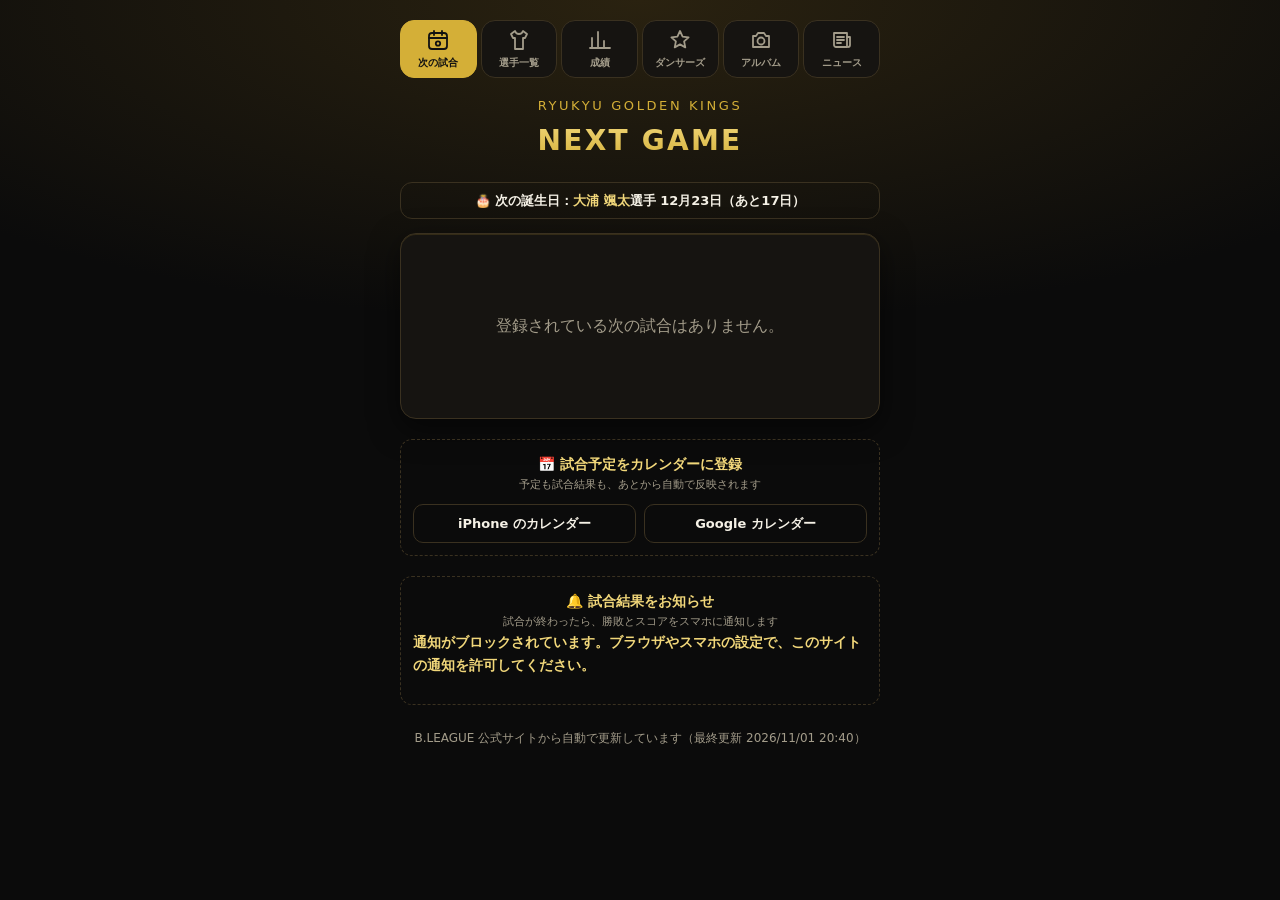
==== commit 74688a32: "試合結果をWebプッシュで通知する - push.js / sw.js: 「試合結果を通知で受け取る」で通知を許可してもらい、プッシュの宛先を   サイトの公開鍵で暗号化して ntfy に置く。iPh" ====
--- a/index.html
+++ b/index.html
@@ -6,6 +6,7 @@
   <meta name="theme-color" content="#0b0b0b">
   <meta name="apple-mobile-web-app-title" content="キングス">
   <link rel="apple-touch-icon" href="apple-touch-icon.png?v=2">
+  <link rel="manifest" href="manifest.webmanifest">
   <link rel="icon" type="image/png" href="favicon.png?v=2">
   <title>キングス 次の試合</title>
   <style>
@@ -175,6 +176,15 @@
     }
     a.bingo small { font-size: 11px; font-weight: 600; color: var(--muted); }
     a.bingo:active { transform: scale(.98); }
+    /* 試合結果の通知 */
+    .push-btn {
+      width: 100%; min-height: 48px; margin-top: 10px; border: 0; border-radius: 12px;
+      background: var(--gold); color: #111; font: inherit; font-size: 15px; font-weight: 800; cursor: pointer;
+    }
+    .push-btn.on { background: transparent; border: 1px solid var(--gold); color: var(--gold-soft); }
+    .push-btn:disabled { opacity: .6; }
+    .push-help { margin: 10px 0 0; font-size: 12px; line-height: 1.7; color: var(--text); text-align: left; }
+    .push-msg { margin: 6px 0 0; min-height: 1em; font-size: 12px; color: var(--gold-soft); }
     .calendar { margin-top: 20px; padding: 14px 12px 12px; border: 1px dashed var(--line); border-radius: 12px; text-align: center; }
     .calendar p { margin: 0; font-size: 14px; font-weight: 700; color: var(--gold-soft); }
     .calendar small { display: block; margin-top: 2px; font-size: 11px; color: var(--muted); }
@@ -423,11 +433,13 @@
         <a id="calGoogle" href="https://calendar.google.com/" target="_blank" rel="noopener">Google カレンダー</a>
       </div>
     </div>
+    <div class="calendar push" id="pushBox"></div>
     <p class="note" id="note"></p>
   </main>
 
   <script src="extras.js"></script>
   <script src="fireworks.js"></script>
+  <script src="push.js"></script>
   <script>
     // 試合開始からこの時間が過ぎたら「終わった試合」とみなして次へ進む
     const GAME_LENGTH_MS = 2.5 * 60 * 60 * 1000;
@@ -613,7 +625,8 @@
       return p;
     }
 
-    function acceptLive(m) {
+    // fresh: リアルタイムで届いた速報か(ページを開いたときに読み込む過去の速報は false)
+    function acceptLive(m, fresh = false) {
       if (!m || m.event !== "message" || !m.message) return;
       let d;
       try { d = JSON.parse(m.message); } catch { return; }
@@ -633,7 +646,9 @@
       const prev = live;
       live = d;
       render();
-      if (liveState(Date.now()) === "live" || d.period === "FINAL") shotMotions(prev, d);
+      // シュートのモーションは、いま届いた速報だけ(過去の速報を読み込んだときや、試合後に開き直したときは出さない)
+      const recent = Number.isFinite(m.time) && Date.now() / 1000 - m.time < 120;
+      if (fresh && recent && (liveState(Date.now()) === "live" || d.period === "FINAL")) shotMotions(prev, d);
     }
 
     function pollLive() {
@@ -657,7 +672,7 @@
       const near = nearGame(Date.now());
       if (near && !source && "EventSource" in window) {
         source = new EventSource(`${NTFY}/${LIVE_TOPIC}/sse`);
-        source.onmessage = e => { try { acceptLive(JSON.parse(e.data)); } catch {} };
+        source.onmessage = e => { try { acceptLive(JSON.parse(e.data), true); } catch {} };
       } else if (!near && source) {
         source.close();
         source = null;
@@ -1207,6 +1222,7 @@
       .catch(() => {
         app.innerHTML = '<div class="card"><p class="message">schedule.json を読み込めませんでした。</p></div>';
       });
+    KingsPush.mount(document.getElementById("pushBox"));
   </script>
 </body>
 </html>
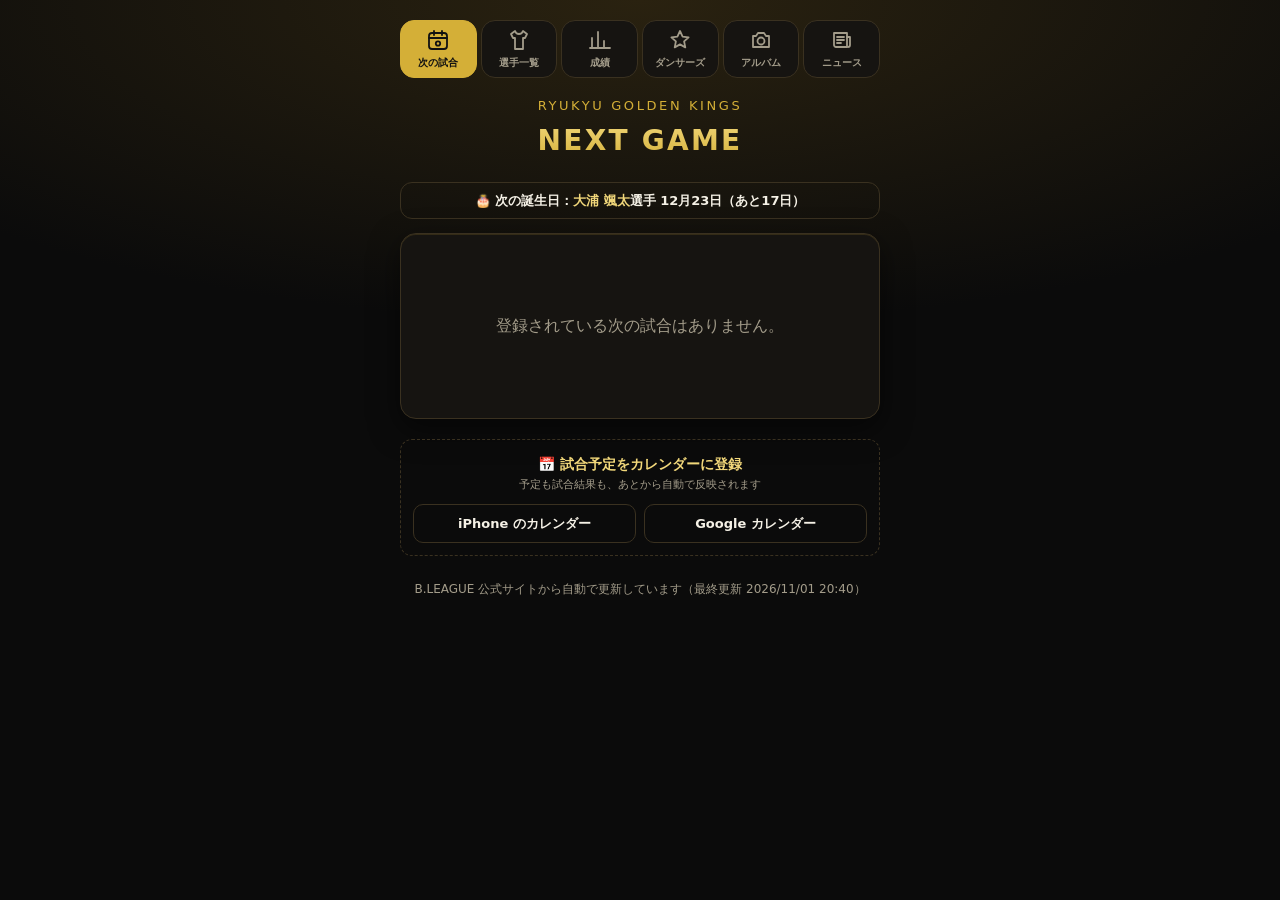
==== commit bdd23fce: "試合結果のWebプッシュ通知を取りやめる(74688a3 を元に戻す) Co-Authored-By: Claude Opus 5.5 <noreply@anthropic.com> Claude-S" ====
--- a/index.html
+++ b/index.html
@@ -6,7 +6,6 @@
   <meta name="theme-color" content="#0b0b0b">
   <meta name="apple-mobile-web-app-title" content="キングス">
   <link rel="apple-touch-icon" href="apple-touch-icon.png?v=2">
-  <link rel="manifest" href="manifest.webmanifest">
   <link rel="icon" type="image/png" href="favicon.png?v=2">
   <title>キングス 次の試合</title>
   <style>
@@ -176,15 +175,6 @@
     }
     a.bingo small { font-size: 11px; font-weight: 600; color: var(--muted); }
     a.bingo:active { transform: scale(.98); }
-    /* 試合結果の通知 */
-    .push-btn {
-      width: 100%; min-height: 48px; margin-top: 10px; border: 0; border-radius: 12px;
-      background: var(--gold); color: #111; font: inherit; font-size: 15px; font-weight: 800; cursor: pointer;
-    }
-    .push-btn.on { background: transparent; border: 1px solid var(--gold); color: var(--gold-soft); }
-    .push-btn:disabled { opacity: .6; }
-    .push-help { margin: 10px 0 0; font-size: 12px; line-height: 1.7; color: var(--text); text-align: left; }
-    .push-msg { margin: 6px 0 0; min-height: 1em; font-size: 12px; color: var(--gold-soft); }
     .calendar { margin-top: 20px; padding: 14px 12px 12px; border: 1px dashed var(--line); border-radius: 12px; text-align: center; }
     .calendar p { margin: 0; font-size: 14px; font-weight: 700; color: var(--gold-soft); }
     .calendar small { display: block; margin-top: 2px; font-size: 11px; color: var(--muted); }
@@ -433,13 +423,11 @@
         <a id="calGoogle" href="https://calendar.google.com/" target="_blank" rel="noopener">Google カレンダー</a>
       </div>
     </div>
-    <div class="calendar push" id="pushBox"></div>
     <p class="note" id="note"></p>
   </main>
 
   <script src="extras.js"></script>
   <script src="fireworks.js"></script>
-  <script src="push.js"></script>
   <script>
     // 試合開始からこの時間が過ぎたら「終わった試合」とみなして次へ進む
     const GAME_LENGTH_MS = 2.5 * 60 * 60 * 1000;
@@ -1222,7 +1210,6 @@
       .catch(() => {
         app.innerHTML = '<div class="card"><p class="message">schedule.json を読み込めませんでした。</p></div>';
       });
-    KingsPush.mount(document.getElementById("pushBox"));
   </script>
 </body>
 </html>
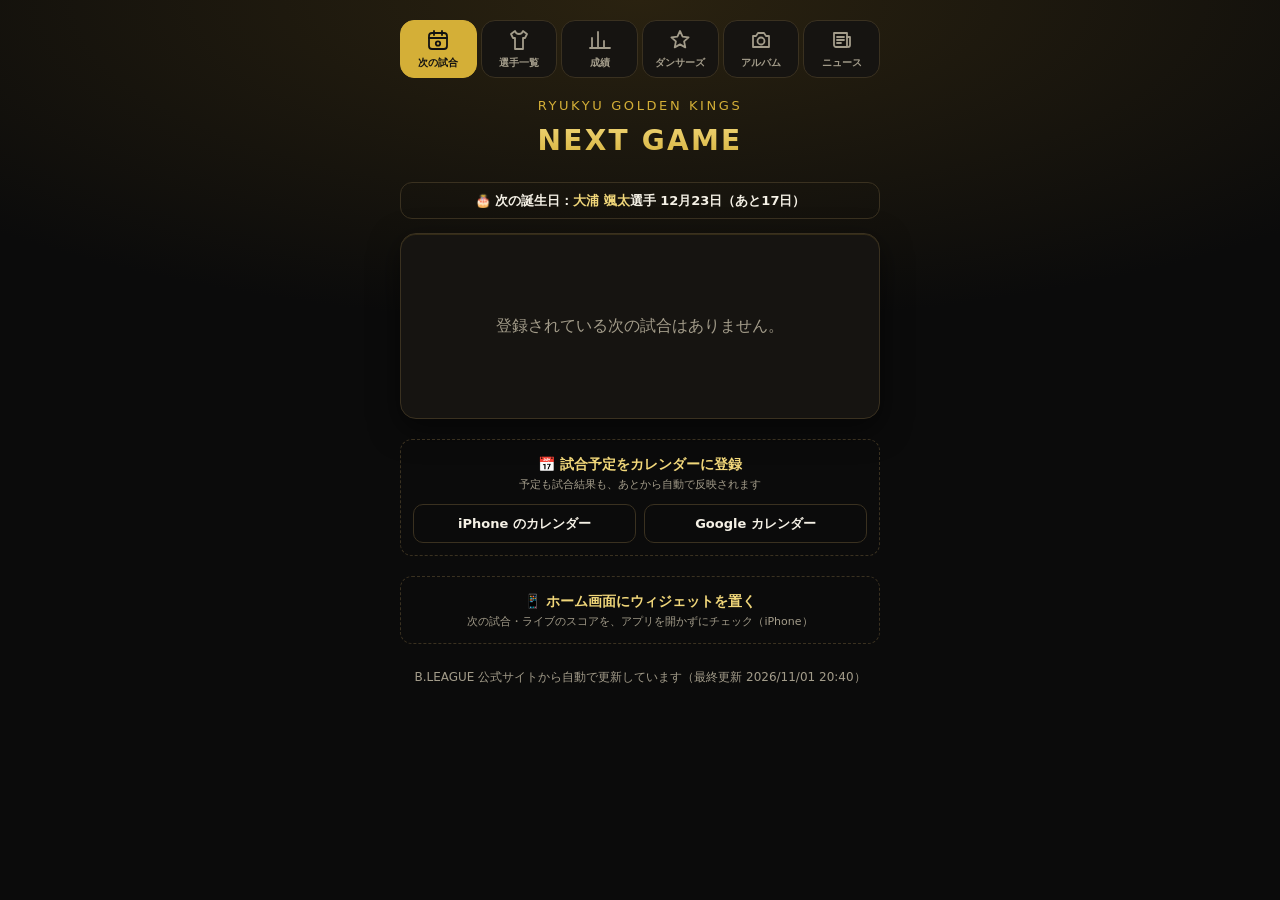
==== commit 22fee875: "iPhoneのホーム画面ウィジェット(Scriptable用)を追加 - widget.js: 無料アプリ Scriptable で動くウィジェット。試合中はライブのスコア、終わった直後は結果、   " ====
--- a/index.html
+++ b/index.html
@@ -175,6 +175,7 @@
     }
     a.bingo small { font-size: 11px; font-weight: 600; color: var(--muted); }
     a.bingo:active { transform: scale(.98); }
+    a.widget-link { display: block; text-decoration: none; color: inherit; }
     .calendar { margin-top: 20px; padding: 14px 12px 12px; border: 1px dashed var(--line); border-radius: 12px; text-align: center; }
     .calendar p { margin: 0; font-size: 14px; font-weight: 700; color: var(--gold-soft); }
     .calendar small { display: block; margin-top: 2px; font-size: 11px; color: var(--muted); }
@@ -423,6 +424,7 @@
         <a id="calGoogle" href="https://calendar.google.com/" target="_blank" rel="noopener">Google カレンダー</a>
       </div>
     </div>
+    <a class="calendar widget-link" href="widget.html"><p>📱 ホーム画面にウィジェットを置く</p><small>次の試合・ライブのスコアを、アプリを開かずにチェック（iPhone）</small></a>
     <p class="note" id="note"></p>
   </main>
 
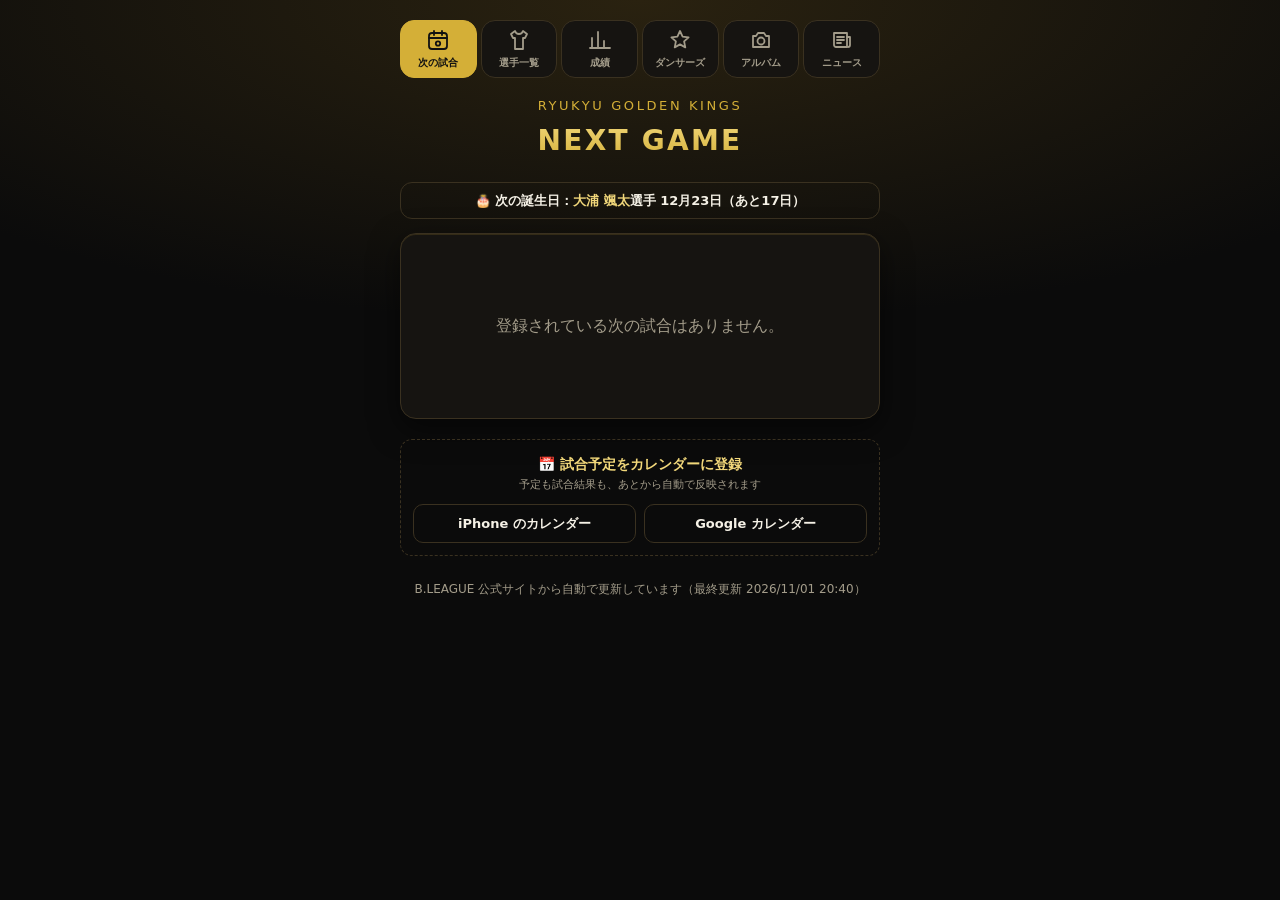
==== commit 1d3cbcfa: "トップページの「ホーム画面にウィジェットを置く」の入口を外す ウィジェットのページ(widget.html)とプログラム(widget.js)は残すので、URL を直接開けば使える。  Co-Auth" ====
--- a/index.html
+++ b/index.html
@@ -175,7 +175,6 @@
     }
     a.bingo small { font-size: 11px; font-weight: 600; color: var(--muted); }
     a.bingo:active { transform: scale(.98); }
-    a.widget-link { display: block; text-decoration: none; color: inherit; }
     .calendar { margin-top: 20px; padding: 14px 12px 12px; border: 1px dashed var(--line); border-radius: 12px; text-align: center; }
     .calendar p { margin: 0; font-size: 14px; font-weight: 700; color: var(--gold-soft); }
     .calendar small { display: block; margin-top: 2px; font-size: 11px; color: var(--muted); }
@@ -424,7 +423,6 @@
         <a id="calGoogle" href="https://calendar.google.com/" target="_blank" rel="noopener">Google カレンダー</a>
       </div>
     </div>
-    <a class="calendar widget-link" href="widget.html"><p>📱 ホーム画面にウィジェットを置く</p><small>次の試合・ライブのスコアを、アプリを開かずにチェック（iPhone）</small></a>
     <p class="note" id="note"></p>
   </main>
 
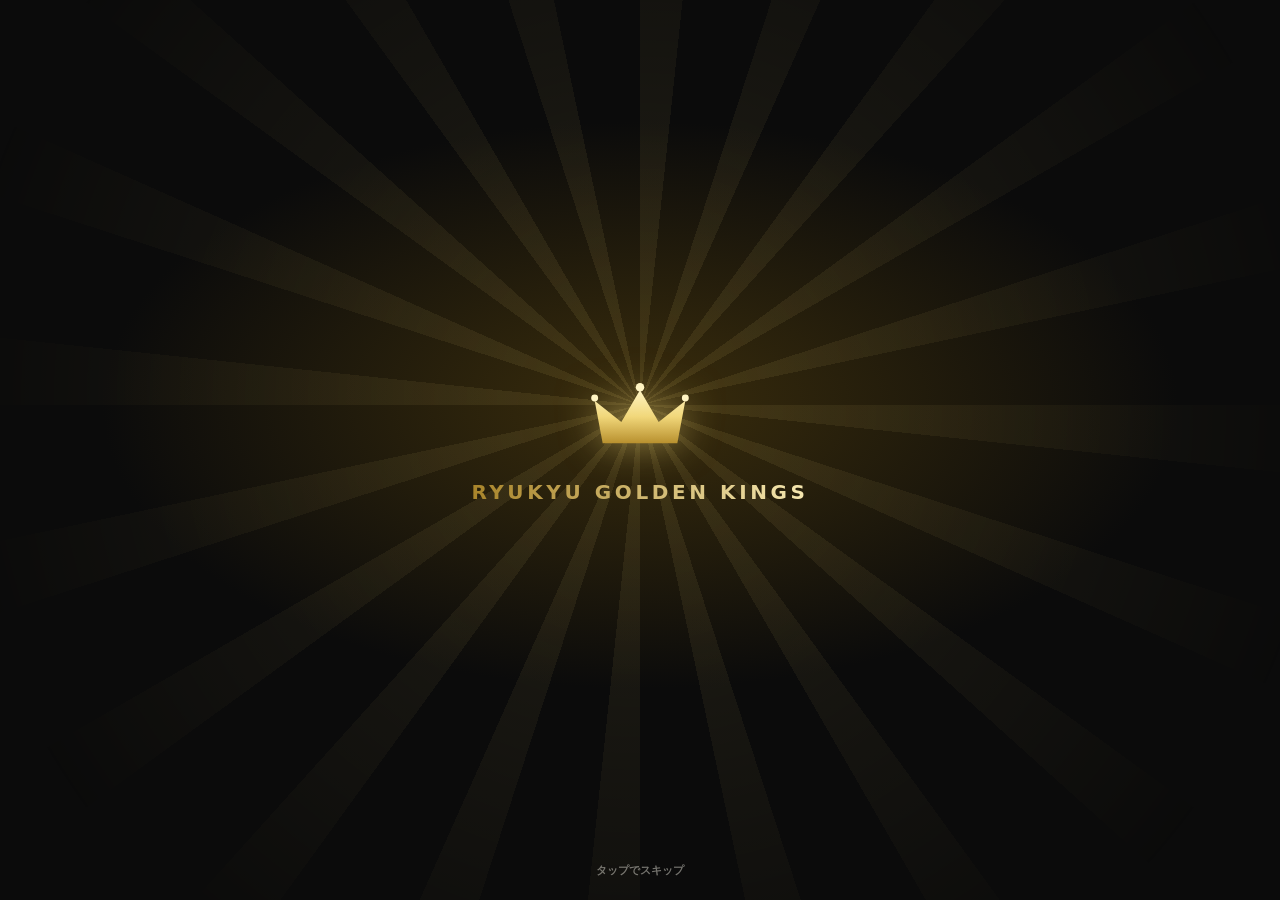
==== commit 1cf8800b: "開いたときのオープニング演出と、選手ごとの次の記録を追加 - intro.js: 金の王冠が光りながら現れ、「RYUKYU GOLDEN KINGS」とその日のひとこと(試合中・今日の試合・   前の" ====
--- a/index.html
+++ b/index.html
@@ -400,6 +400,7 @@
   </style>
 </head>
 <body>
+  <script src="intro.js"></script>
   <main>
     <nav class="tabs">
       <a href="./" aria-current="page"><svg viewBox="0 0 24 24"><rect x="3" y="5" width="18" height="16" rx="3"/><path d="M3 10h18M8 3v4M16 3v4"/><circle cx="12" cy="15.5" r="2.2"/></svg><span>次の試合</span></a>
